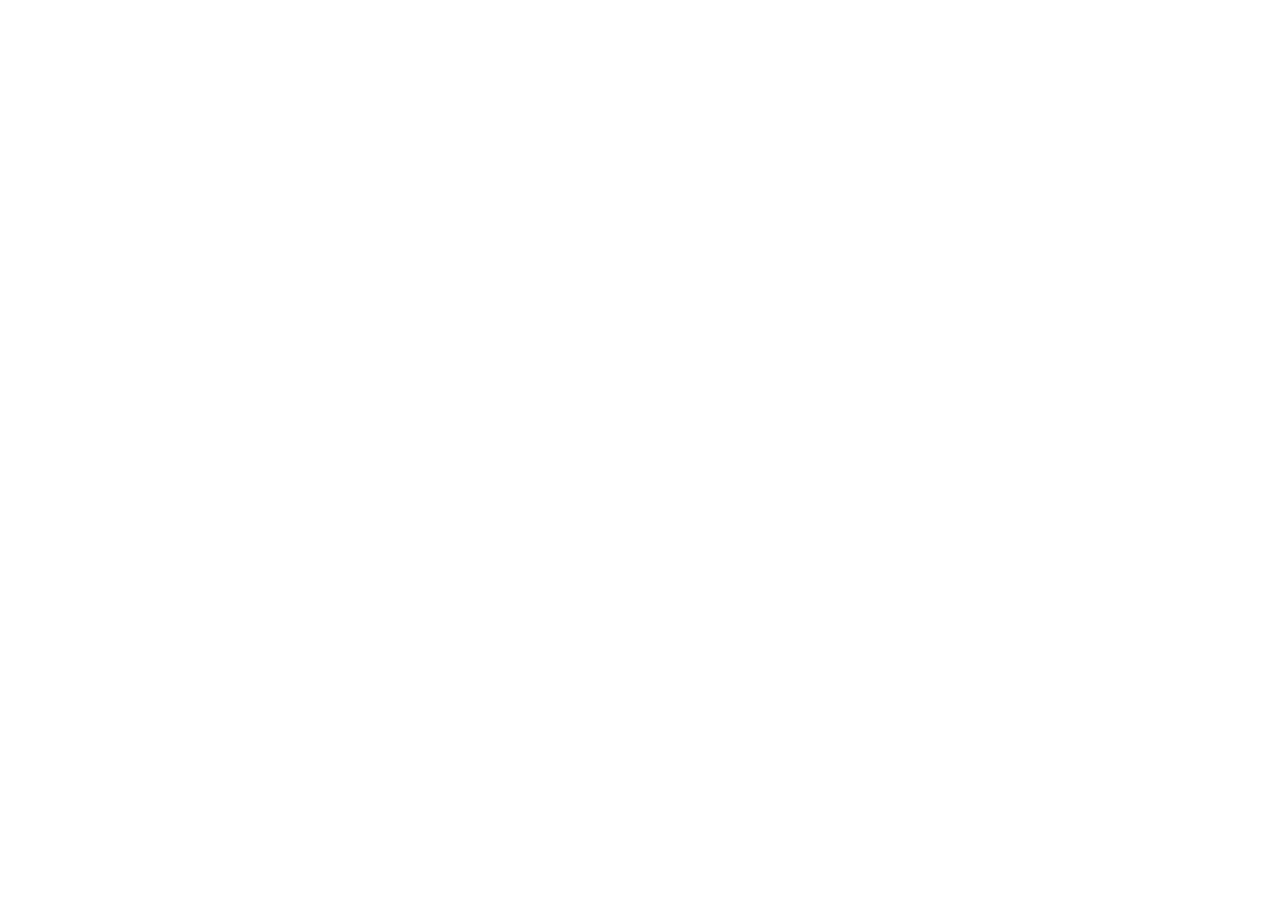
==== admin/index.html @ 14a2e66e "Mejoras y admin" ====
<!DOCTYPE html>
<html lang="es">
<head>
  <meta charset="utf-8" />
  <meta name="viewport" content="width=device-width, initial-scale=1.0" />
  <title>Panel de Administración | Club Siambretta Chivilcoy</title>
  <!-- Widget de Autenticación con Email/Password (Netlify Identity) -->
  <script src="https://identity.netlify.com/v1/netlify-identity-widget.js"></script>
</head>
<body>
  <!-- Carga de Decap CMS -->
  <script src="https://unpkg.com/decap-cms@^3.0.0/dist/decap-cms.js"></script>
</body>
</html>
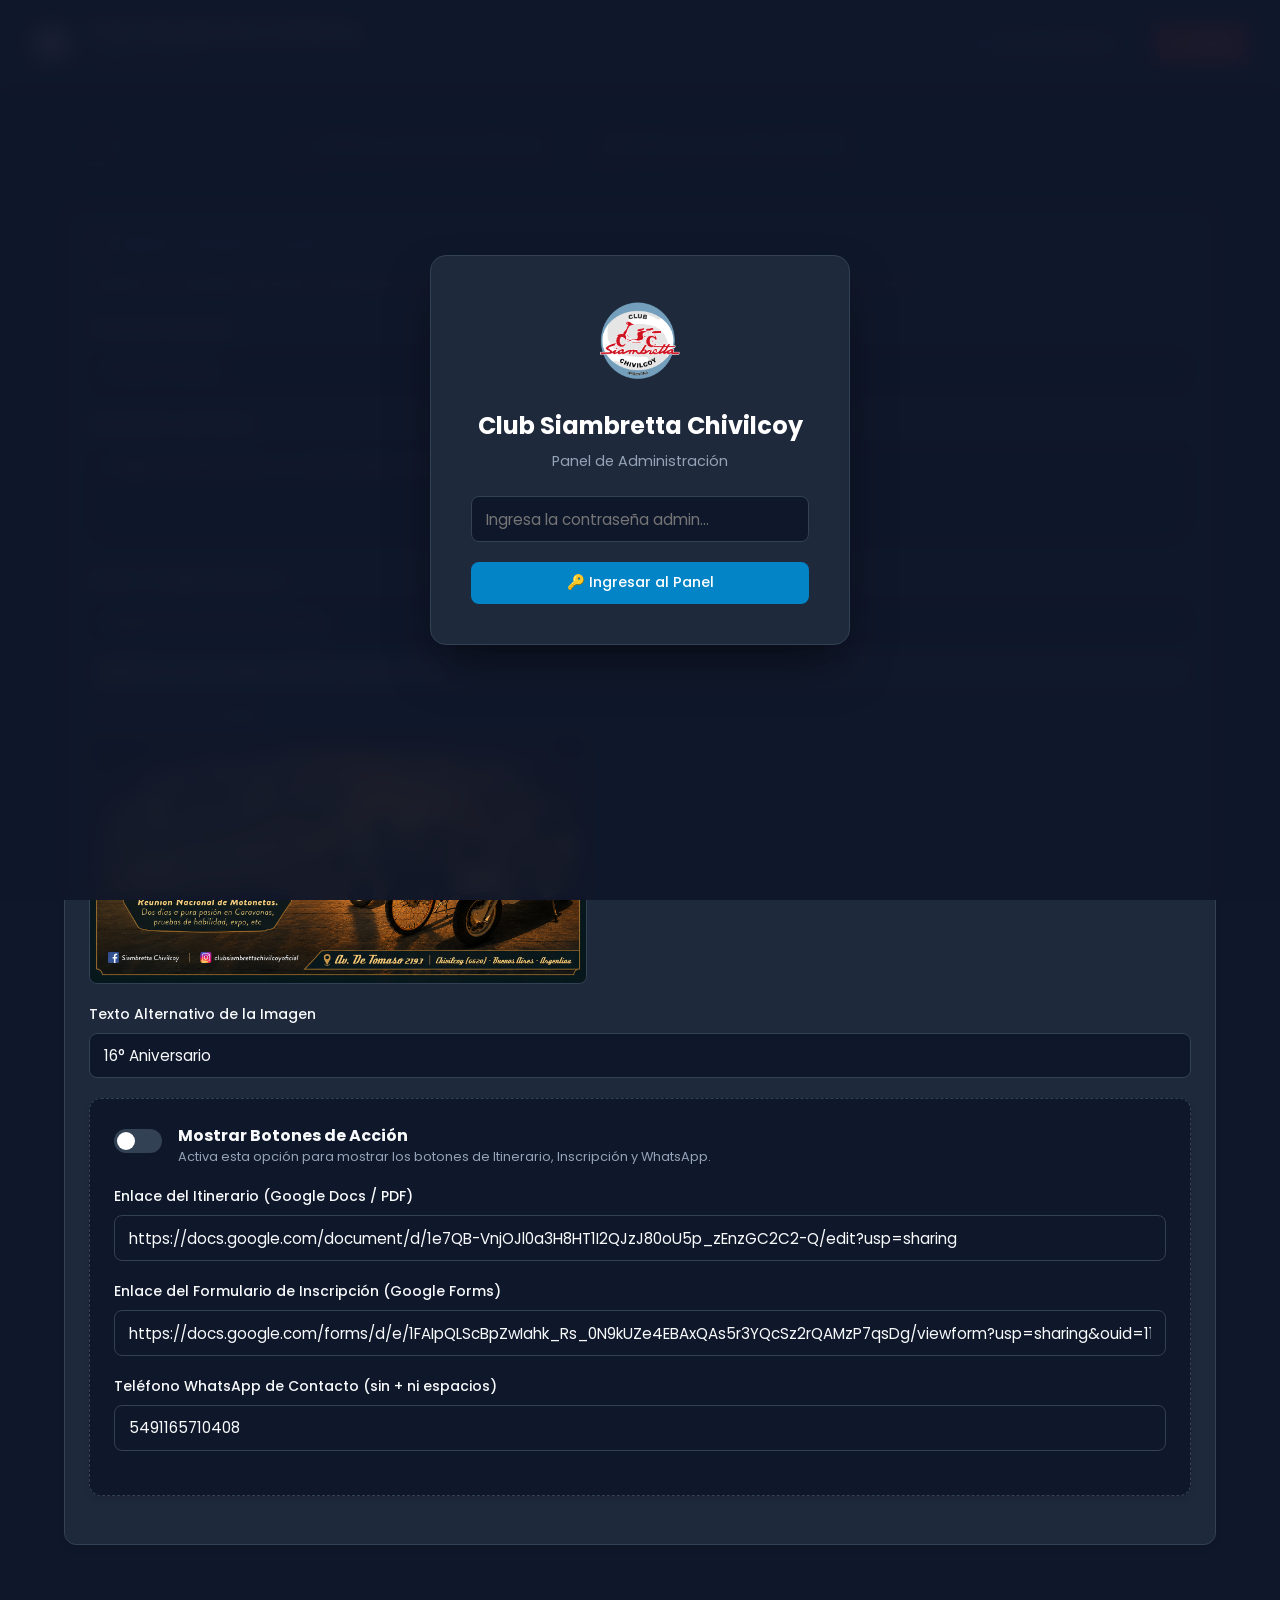
==== commit d8a349fc: "correcciones" ====
--- a/admin/index.html
+++ b/admin/index.html
@@ -1,14 +1,217 @@
 <!DOCTYPE html>
 <html lang="es">
 <head>
-  <meta charset="utf-8" />
-  <meta name="viewport" content="width=device-width, initial-scale=1.0" />
-  <title>Panel de Administración | Club Siambretta Chivilcoy</title>
-  <!-- Widget de Autenticación con Email/Password (Netlify Identity) -->
-  <script src="https://identity.netlify.com/v1/netlify-identity-widget.js"></script>
+  <meta charset="UTF-8">
+  <meta name="viewport" content="width=device-width, initial-scale=1.0">
+  <title>Panel de Control | Club Siambretta Chivilcoy</title>
+
+  <!-- Google Fonts & Favicon -->
+  <link rel="icon" href="../imgs/logos/Logo2_CSC.png" type="image/png">
+  <link rel="stylesheet" href="https://fonts.googleapis.com/css2?family=Poppins:wght@400;500;600;700&display=swap">
+  <link rel="stylesheet" href="admin.css">
 </head>
 <body>
-  <!-- Carga de Decap CMS -->
-  <script src="https://unpkg.com/decap-cms@^3.0.0/dist/decap-cms.js"></script>
+
+  <!-- Pantalla de Login / Bloqueo -->
+  <div class="login-overlay" id="loginOverlay">
+    <div class="login-card">
+      <img src="../imgs/logos/Logo2_CSC.png" alt="Club Siambretta Chivilcoy">
+      <h2>Club Siambretta Chivilcoy</h2>
+      <p>Panel de Administración</p>
+
+      <form id="loginForm">
+        <div class="form-group">
+          <input type="password" id="passInput" class="form-control" placeholder="Ingresa la contraseña admin..." required>
+        </div>
+        <p id="loginError" style="color: var(--danger-color); font-size: 0.85rem; display: none; margin-bottom: 1rem;">
+          ❌ Contraseña incorrecta
+        </p>
+        <button type="submit" class="btn btn-primary" style="width: 100%; justify-content: center;">
+          🔑 Ingresar al Panel
+        </button>
+      </form>
+    </div>
+  </div>
+
+  <!-- Encabezado del Panel -->
+  <header>
+    <div class="header-brand">
+      <img src="../imgs/logos/Logo2_CSC.png" alt="Logo">
+      <div>
+        <h1>Club Siambretta Chivilcoy</h1>
+        <span style="font-size: 0.8rem; color: var(--text-muted);">Panel de Control</span>
+      </div>
+    </div>
+
+    <div class="header-actions">
+      <a href="../index.html" target="_blank" class="btn btn-outline" style="text-decoration: none;">
+        🌐 Ver Sitio Público
+      </a>
+      <button class="btn btn-danger" id="logoutBtn">
+        🚪 Salir
+      </button>
+    </div>
+  </header>
+
+  <!-- Contenedor Principal -->
+  <div class="app-container">
+
+    <!-- Navegación de Pestañas -->
+    <div class="tabs-nav">
+      <button class="tab-btn active" data-tab="tabEvento">
+        📌 Próximo Evento
+      </button>
+      <button class="tab-btn" data-tab="tabSalidas">
+        🏍️ Salidas y Eventos Anteriores
+      </button>
+      <button class="tab-btn" data-tab="tabGitHub">
+        🚀 Publicar en la Web (GitHub)
+      </button>
+    </div>
+
+    <!-- Pestaña 1: PRÓXIMO EVENTO -->
+    <div class="tab-content active" id="tabEvento">
+      <div class="panel-card">
+        <h3>📌 Editar Próximo Evento</h3>
+        <p style="color: var(--text-muted); font-size: 0.9rem; margin-bottom: 1.5rem;">
+          Modifica los detalles del afiche, descripción y botones que aparecerán en la sección principal del próximo evento.
+        </p>
+
+        <form id="formEvento">
+          <div class="form-group">
+            <label>Título de la Sección</label>
+            <input type="text" id="ev_titulo" class="form-control" placeholder="Ej. Proximo evento">
+          </div>
+
+          <div class="form-group">
+            <label>Descripción del Evento</label>
+            <textarea id="ev_descripcion" class="form-control" placeholder="Ej. Amigos siambretteros, se viene la gran reunión nacional..."></textarea>
+          </div>
+
+          <div class="form-group">
+            <label>Afiche / Imagen del Evento</label>
+            <input type="text" id="ev_imagen" class="form-control" placeholder="Ruta o URL de la imagen (ej. imgs/eventos/evento-16.png)">
+            <label class="file-picker-btn">
+              📁 Seleccionar imagen desde la computadora
+              <input type="file" id="ev_file_input" accept="image/*">
+            </label>
+            
+            <!-- Vista Previa -->
+            <div style="margin-top: 1rem;">
+              <span style="font-size: 0.85rem; color: var(--text-muted); display: block; margin-bottom: 0.5rem;">Vista previa de la imagen:</span>
+              <img id="ev_img_preview" src="" alt="Vista Previa" style="max-height: 250px; border-radius: 0.5rem; border: 1px solid var(--card-border); display: none;">
+            </div>
+          </div>
+
+          <div class="form-group">
+            <label>Texto Alternativo de la Imagen</label>
+            <input type="text" id="ev_alt" class="form-control" placeholder="Ej. 16° Aniversario">
+          </div>
+
+          <div class="panel-card" style="background: #0f172a; border-style: dashed;">
+            <div class="form-group toggle-group">
+              <label class="switch">
+                <input type="checkbox" id="ev_mostrar_botones">
+                <span class="slider"></span>
+              </label>
+              <div>
+                <strong>Mostrar Botones de Acción</strong>
+                <p style="font-size: 0.8rem; color: var(--text-muted);">Activa esta opción para mostrar los botones de Itinerario, Inscripción y WhatsApp.</p>
+              </div>
+            </div>
+
+            <div class="form-group">
+              <label>Enlace del Itinerario (Google Docs / PDF)</label>
+              <input type="url" id="ev_itinerario" class="form-control" placeholder="https://docs.google.com/document/d/...">
+            </div>
+
+            <div class="form-group">
+              <label>Enlace del Formulario de Inscripción (Google Forms)</label>
+              <input type="url" id="ev_inscripcion" class="form-control" placeholder="https://docs.google.com/forms/d/...">
+            </div>
+
+            <div class="form-group">
+              <label>Teléfono WhatsApp de Contacto (sin + ni espacios)</label>
+              <input type="text" id="ev_whatsapp" class="form-control" placeholder="Ej. 5491165710408">
+            </div>
+          </div>
+        </form>
+      </div>
+    </div>
+
+    <!-- Pestaña 2: SALIDAS -->
+    <div class="tab-content" id="tabSalidas">
+      <div class="panel-card">
+        <div style="display: flex; justify-content: space-between; align-items: center; margin-bottom: 1rem;">
+          <div>
+            <h3>🏍️ Administrar Salidas y Eventos Anteriores</h3>
+            <p style="color: var(--text-muted); font-size: 0.9rem;">
+              Agrega, modifica o elimina las fotos y títulos de las salidas registradas.
+            </p>
+          </div>
+          <button class="btn btn-success" onclick="agregarSalidaNueva()">
+            ➕ Nueva Salida
+          </button>
+        </div>
+
+        <div class="salidas-list" id="salidasList">
+          <!-- Carga dinámica de salidas -->
+        </div>
+      </div>
+    </div>
+
+    <!-- Pestaña 3: PUBLICACIÓN Y GITHUB -->
+    <div class="tab-content" id="tabGitHub">
+      <div class="panel-card">
+        <h3>🚀 Publicar Cambios en la Web (GitHub Pages)</h3>
+        <p style="color: var(--text-muted); font-size: 0.9rem; margin-bottom: 1.5rem;">
+          Ingresa tus credenciales de GitHub una sola vez para que el botón de publicar guarde y actualice la página en vivo automáticamente.
+        </p>
+
+        <div style="display: grid; grid-template-columns: repeat(auto-fit, minmax(240px, 1fr)); gap: 1rem;">
+          <div class="form-group">
+            <label>Usuario de GitHub</label>
+            <input type="text" id="gh_owner" class="form-control" placeholder="Ej. clubsiambrettachivilcoy">
+          </div>
+
+          <div class="form-group">
+            <label>Nombre del Repositorio</label>
+            <input type="text" id="gh_repo" class="form-control" placeholder="Ej. home">
+          </div>
+
+          <div class="form-group">
+            <label>Rama (Branch)</label>
+            <input type="text" id="gh_branch" class="form-control" value="main">
+          </div>
+        </div>
+
+        <div class="form-group">
+          <label>Token de Acceso Personal de GitHub (Personal Access Token)</label>
+          <input type="password" id="gh_token" class="form-control" placeholder="github_pat_11A...">
+          <small style="color: var(--text-muted); font-size: 0.8rem; display: block; margin-top: 0.25rem;">
+            Se guarda solo en tu navegador. Puedes generar uno gratis en GitHub > Settings > Developer Settings > Personal access tokens.
+          </small>
+        </div>
+
+        <div style="display: flex; gap: 1rem; flex-wrap: wrap; margin-top: 1.5rem;">
+          <button class="btn btn-primary btn-lg" id="btnGuardarGitHub" style="font-size: 1rem; padding: 0.85rem 1.75rem;">
+            🚀 Guardar y Publicar en la Web
+          </button>
+
+          <button class="btn btn-outline" id="btnDescargarJSON">
+            💾 Descargar Copia de Respaldo (JSON)
+          </button>
+        </div>
+
+        <div id="githubStatus" style="margin-top: 1.5rem; font-weight: 500;"></div>
+      </div>
+    </div>
+
+  </div>
+
+  <!-- Contenedor para Notificaciones Toast -->
+  <div class="toast-container" id="toastContainer"></div>
+
+  <script src="admin.js"></script>
 </body>
 </html>
--- a/admin/admin.css
+++ b/admin/admin.css
@@ -0,0 +1,426 @@
+:root {
+  --primary-color: #1e3a8a;
+  --primary-hover: #1d4ed8;
+  --accent-color: #0284c7;
+  --bg-color: #0f172a;
+  --card-bg: #1e293b;
+  --card-border: #334155;
+  --text-main: #f8fafc;
+  --text-muted: #94a3b8;
+  --danger-color: #ef4444;
+  --success-color: #22c55e;
+  --warning-color: #f59e0b;
+}
+
+* {
+  box-sizing: border-box;
+  margin: 0;
+  padding: 0;
+  font-family: 'Poppins', system-ui, -apple-system, sans-serif;
+}
+
+body {
+  background-color: var(--bg-color);
+  color: var(--text-main);
+  min-height: 100vh;
+  display: flex;
+  flex-direction: column;
+}
+
+/* Pantalla de Bloqueo / Login */
+.login-overlay {
+  position: fixed;
+  top: 0;
+  left: 0;
+  width: 100%;
+  height: 100%;
+  background: rgba(15, 23, 42, 0.95);
+  backdrop-filter: blur(10px);
+  display: flex;
+  justify-content: center;
+  align-items: center;
+  z-index: 10000;
+  transition: opacity 0.3s ease;
+}
+
+.login-card {
+  background: var(--card-bg);
+  border: 1px solid var(--card-border);
+  padding: 2.5rem;
+  border-radius: 1rem;
+  box-shadow: 0 25px 50px -12px rgba(0, 0, 0, 0.5);
+  width: 90%;
+  max-width: 420px;
+  text-align: center;
+}
+
+.login-card img {
+  width: 80px;
+  height: auto;
+  margin-bottom: 1rem;
+}
+
+.login-card h2 {
+  font-size: 1.5rem;
+  margin-bottom: 0.5rem;
+  color: #fff;
+}
+
+.login-card p {
+  color: var(--text-muted);
+  font-size: 0.9rem;
+  margin-bottom: 1.5rem;
+}
+
+/* Header */
+header {
+  background: var(--card-bg);
+  border-bottom: 1px solid var(--card-border);
+  padding: 1rem 2rem;
+  display: flex;
+  justify-content: space-between;
+  align-items: center;
+  position: sticky;
+  top: 0;
+  z-index: 100;
+}
+
+.header-brand {
+  display: flex;
+  align-items: center;
+  gap: 1rem;
+}
+
+.header-brand img {
+  height: 45px;
+  width: auto;
+}
+
+.header-brand h1 {
+  font-size: 1.25rem;
+  font-weight: 600;
+}
+
+.header-actions {
+  display: flex;
+  align-items: center;
+  gap: 1rem;
+}
+
+/* Container & Layout */
+.app-container {
+  max-width: 1200px;
+  width: 100%;
+  margin: 2rem auto;
+  padding: 0 1.5rem;
+  flex: 1;
+}
+
+/* Navegación por pestañas */
+.tabs-nav {
+  display: flex;
+  gap: 0.5rem;
+  border-bottom: 2px solid var(--card-border);
+  margin-bottom: 2rem;
+}
+
+.tab-btn {
+  background: transparent;
+  border: none;
+  color: var(--text-muted);
+  padding: 0.75rem 1.5rem;
+  font-size: 1rem;
+  font-weight: 500;
+  cursor: pointer;
+  border-bottom: 3px solid transparent;
+  transition: all 0.2s ease;
+  display: flex;
+  align-items: center;
+  gap: 0.5rem;
+}
+
+.tab-btn:hover {
+  color: var(--text-main);
+}
+
+.tab-btn.active {
+  color: var(--accent-color);
+  border-bottom-color: var(--accent-color);
+}
+
+/* Contenido de pestañas */
+.tab-content {
+  display: none;
+}
+
+.tab-content.active {
+  display: block;
+}
+
+/* Tarjetas y Paneles */
+.panel-card {
+  background: var(--card-bg);
+  border: 1px solid var(--card-border);
+  border-radius: 0.75rem;
+  padding: 1.5rem;
+  margin-bottom: 1.5rem;
+  box-shadow: 0 4px 6px -1px rgba(0, 0, 0, 0.1);
+}
+
+.panel-card h3 {
+  font-size: 1.15rem;
+  margin-bottom: 1rem;
+  color: var(--accent-color);
+  display: flex;
+  align-items: center;
+  gap: 0.5rem;
+}
+
+/* Formularios */
+.form-group {
+  margin-bottom: 1.25rem;
+}
+
+.form-group label {
+  display: block;
+  font-size: 0.875rem;
+  font-weight: 500;
+  margin-bottom: 0.5rem;
+  color: var(--text-main);
+}
+
+.form-control {
+  width: 100%;
+  padding: 0.65rem 0.85rem;
+  background: #0f172a;
+  border: 1px solid var(--card-border);
+  border-radius: 0.5rem;
+  color: var(--text-main);
+  font-size: 0.95rem;
+  transition: border-color 0.2s;
+}
+
+.form-control:focus {
+  outline: none;
+  border-color: var(--accent-color);
+}
+
+textarea.form-control {
+  min-height: 100px;
+  resize: vertical;
+}
+
+/* Toggle switch */
+.toggle-group {
+  display: flex;
+  align-items: center;
+  gap: 1rem;
+}
+
+.switch {
+  position: relative;
+  display: inline-block;
+  width: 48px;
+  height: 24px;
+}
+
+.switch input {
+  opacity: 0;
+  width: 0;
+  height: 0;
+}
+
+.slider {
+  position: absolute;
+  cursor: pointer;
+  top: 0; left: 0; right: 0; bottom: 0;
+  background-color: #334155;
+  transition: .3s;
+  border-radius: 24px;
+}
+
+.slider:before {
+  position: absolute;
+  content: "";
+  height: 18px;
+  width: 18px;
+  left: 3px;
+  bottom: 3px;
+  background-color: white;
+  transition: .3s;
+  border-radius: 50%;
+}
+
+input:checked + .slider {
+  background-color: var(--accent-color);
+}
+
+input:checked + .slider:before {
+  transform: translateX(24px);
+}
+
+/* Botones */
+.btn {
+  display: inline-flex;
+  align-items: center;
+  gap: 0.5rem;
+  padding: 0.65rem 1.25rem;
+  border-radius: 0.5rem;
+  font-size: 0.9rem;
+  font-weight: 500;
+  cursor: pointer;
+  border: none;
+  transition: background-color 0.2s, transform 0.1s;
+}
+
+.btn:active {
+  transform: scale(0.98);
+}
+
+.btn-primary {
+  background-color: var(--accent-color);
+  color: #fff;
+}
+
+.btn-primary:hover {
+  background-color: #0369a1;
+}
+
+.btn-success {
+  background-color: var(--success-color);
+  color: #fff;
+}
+
+.btn-success:hover {
+  background-color: #16a34a;
+}
+
+.btn-danger {
+  background-color: var(--danger-color);
+  color: #fff;
+}
+
+.btn-danger:hover {
+  background-color: #dc2626;
+}
+
+.btn-outline {
+  background: transparent;
+  border: 1px solid var(--card-border);
+  color: var(--text-main);
+}
+
+.btn-outline:hover {
+  background: #334155;
+}
+
+/* Salidas list Grid */
+.salidas-list {
+  display: flex;
+  flex-direction: column;
+  gap: 1.5rem;
+}
+
+.salida-card {
+  background: #0f172a;
+  border: 1px solid var(--card-border);
+  border-radius: 0.75rem;
+  padding: 1.25rem;
+  position: relative;
+}
+
+.salida-header {
+  display: flex;
+  justify-content: space-between;
+  align-items: center;
+  margin-bottom: 1rem;
+}
+
+.images-preview-grid {
+  display: grid;
+  grid-template-columns: repeat(auto-fill, minmax(120px, 1fr));
+  gap: 1rem;
+  margin-top: 1rem;
+}
+
+.image-thumb-box {
+  position: relative;
+  aspect-ratio: 4/3;
+  border-radius: 0.5rem;
+  overflow: hidden;
+  border: 1px solid var(--card-border);
+  background: #1e293b;
+}
+
+.image-thumb-box img {
+  width: 100%;
+  height: 100%;
+  object-fit: cover;
+}
+
+.image-thumb-box .remove-img-btn {
+  position: absolute;
+  top: 4px;
+  right: 4px;
+  background: rgba(239, 68, 68, 0.9);
+  color: white;
+  border: none;
+  border-radius: 50%;
+  width: 24px;
+  height: 24px;
+  cursor: pointer;
+  display: flex;
+  align-items: center;
+  justify-content: center;
+  font-size: 0.75rem;
+}
+
+/* Image Dropzone / Picker */
+.file-picker-btn {
+  display: inline-block;
+  padding: 0.5rem 1rem;
+  background: #334155;
+  color: var(--text-main);
+  border-radius: 0.5rem;
+  cursor: pointer;
+  font-size: 0.85rem;
+  margin-top: 0.5rem;
+}
+
+.file-picker-btn input[type="file"] {
+  display: none;
+}
+
+/* Toast Notificaciones */
+.toast-container {
+  position: fixed;
+  bottom: 2rem;
+  right: 2rem;
+  z-index: 9999;
+}
+
+.toast {
+  background: var(--card-bg);
+  border: 1px solid var(--accent-color);
+  color: #fff;
+  padding: 1rem 1.5rem;
+  border-radius: 0.5rem;
+  box-shadow: 0 10px 25px -5px rgba(0,0,0,0.5);
+  margin-top: 0.5rem;
+  animation: slideIn 0.3s ease;
+}
+
+@keyframes slideIn {
+  from { transform: translateX(100%); opacity: 0; }
+  to { transform: translateX(0); opacity: 1; }
+}
+
+@media (max-width: 768px) {
+  header {
+    flex-direction: column;
+    gap: 1rem;
+  }
+  .tabs-nav {
+    overflow-x: auto;
+  }
+}
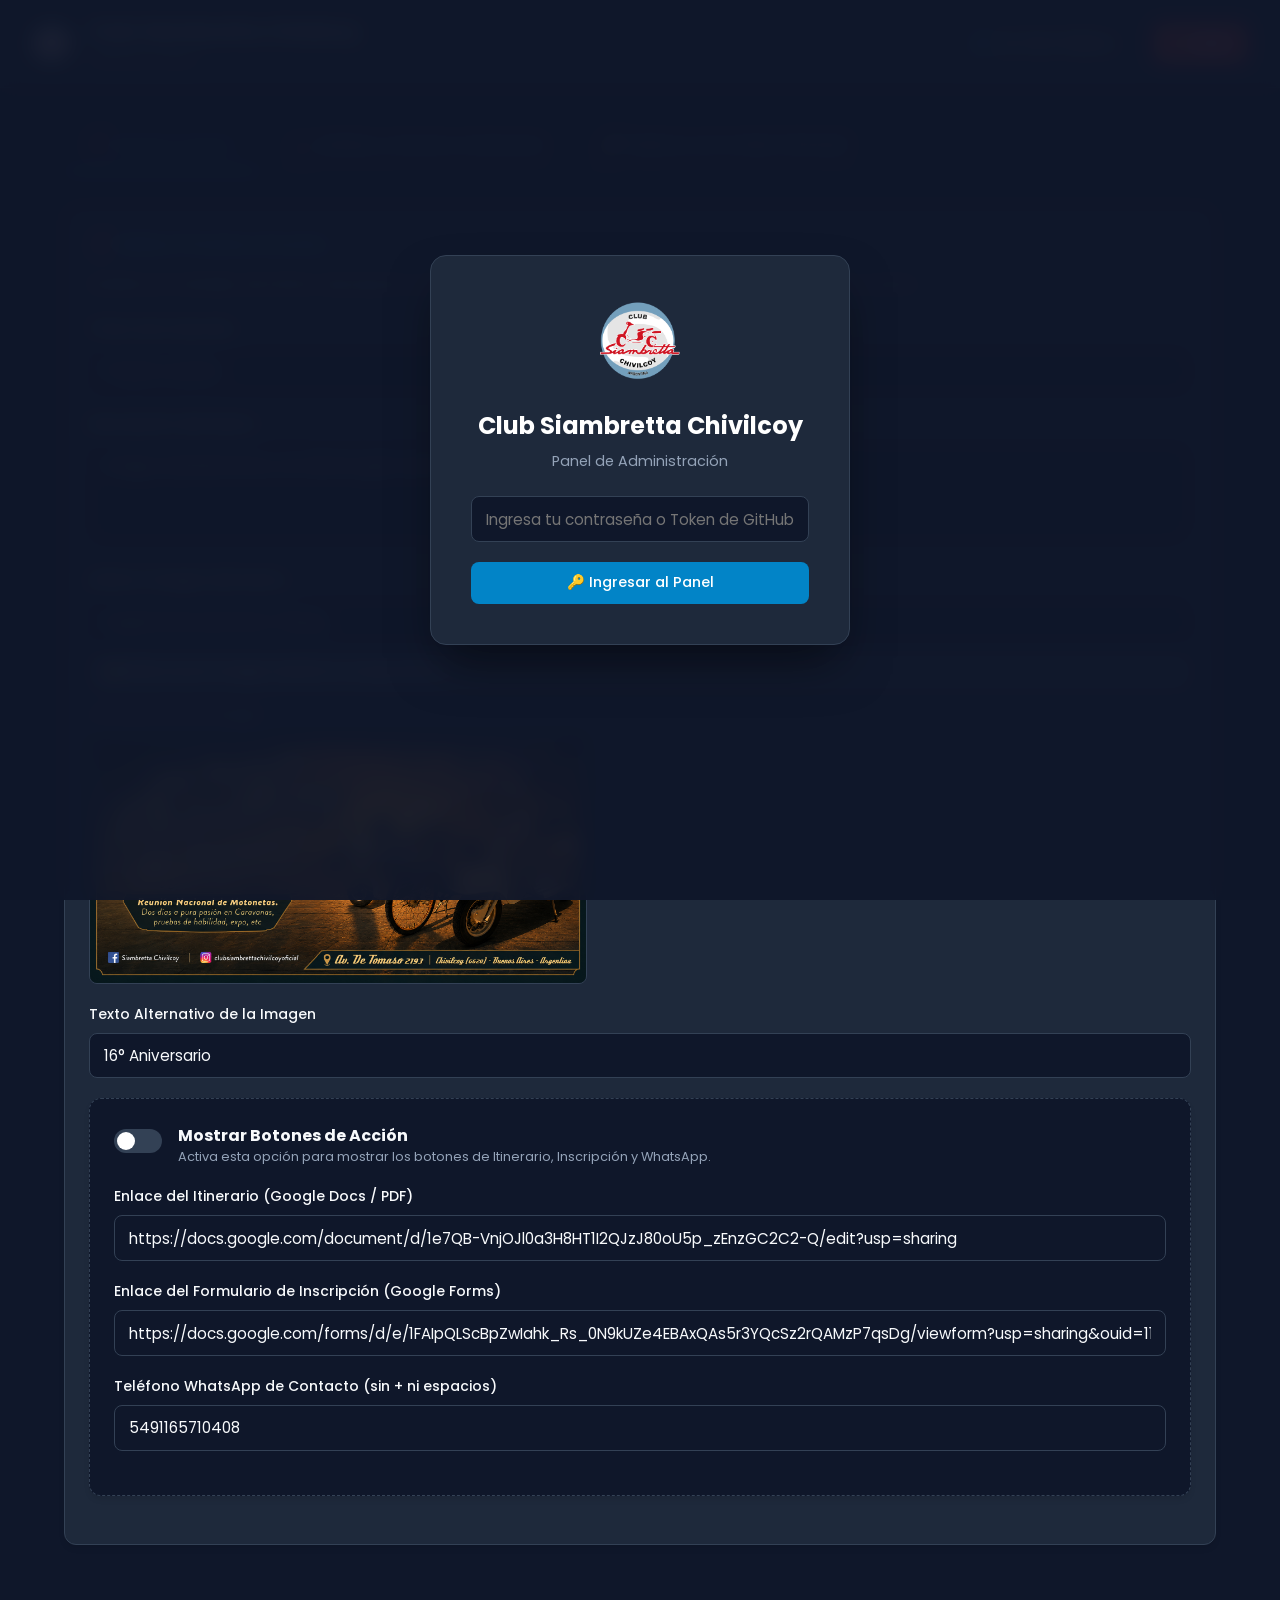
==== commit 21219fa5: "mejoras seguridad" ====
--- a/admin/index.html
+++ b/admin/index.html
@@ -9,7 +9,16 @@
   <link rel="icon" href="../imgs/logos/Logo2_CSC.png" type="image/png">
   <link rel="stylesheet" href="https://fonts.googleapis.com/css2?family=Poppins:wght@400;500;600;700&display=swap">
   <link rel="stylesheet" href="admin.css">
+
+  <script>
+    // Limpiar residuos de redirección o cookies de Netlify anteriores en el navegador
+    if (window.location.hash.includes('access_token') || window.location.hash.includes('invite_token')) {
+      history.replaceState(null, "", window.location.pathname);
+    }
+    try { localStorage.removeItem('gotrue.user'); } catch(e){}
+  </script>
 </head>
+
 <body>
 
   <!-- Pantalla de Login / Bloqueo -->
@@ -21,15 +30,16 @@
 
       <form id="loginForm">
         <div class="form-group">
-          <input type="password" id="passInput" class="form-control" placeholder="Ingresa la contraseña admin..." required>
+          <input type="password" id="passInput" class="form-control" placeholder="Ingresa tu contraseña o Token de GitHub..." required>
         </div>
         <p id="loginError" style="color: var(--danger-color); font-size: 0.85rem; display: none; margin-bottom: 1rem;">
-          ❌ Contraseña incorrecta
+          ❌ Contraseña o Token de GitHub no válido
         </p>
         <button type="submit" class="btn btn-primary" style="width: 100%; justify-content: center;">
           🔑 Ingresar al Panel
         </button>
       </form>
+
     </div>
   </div>
 
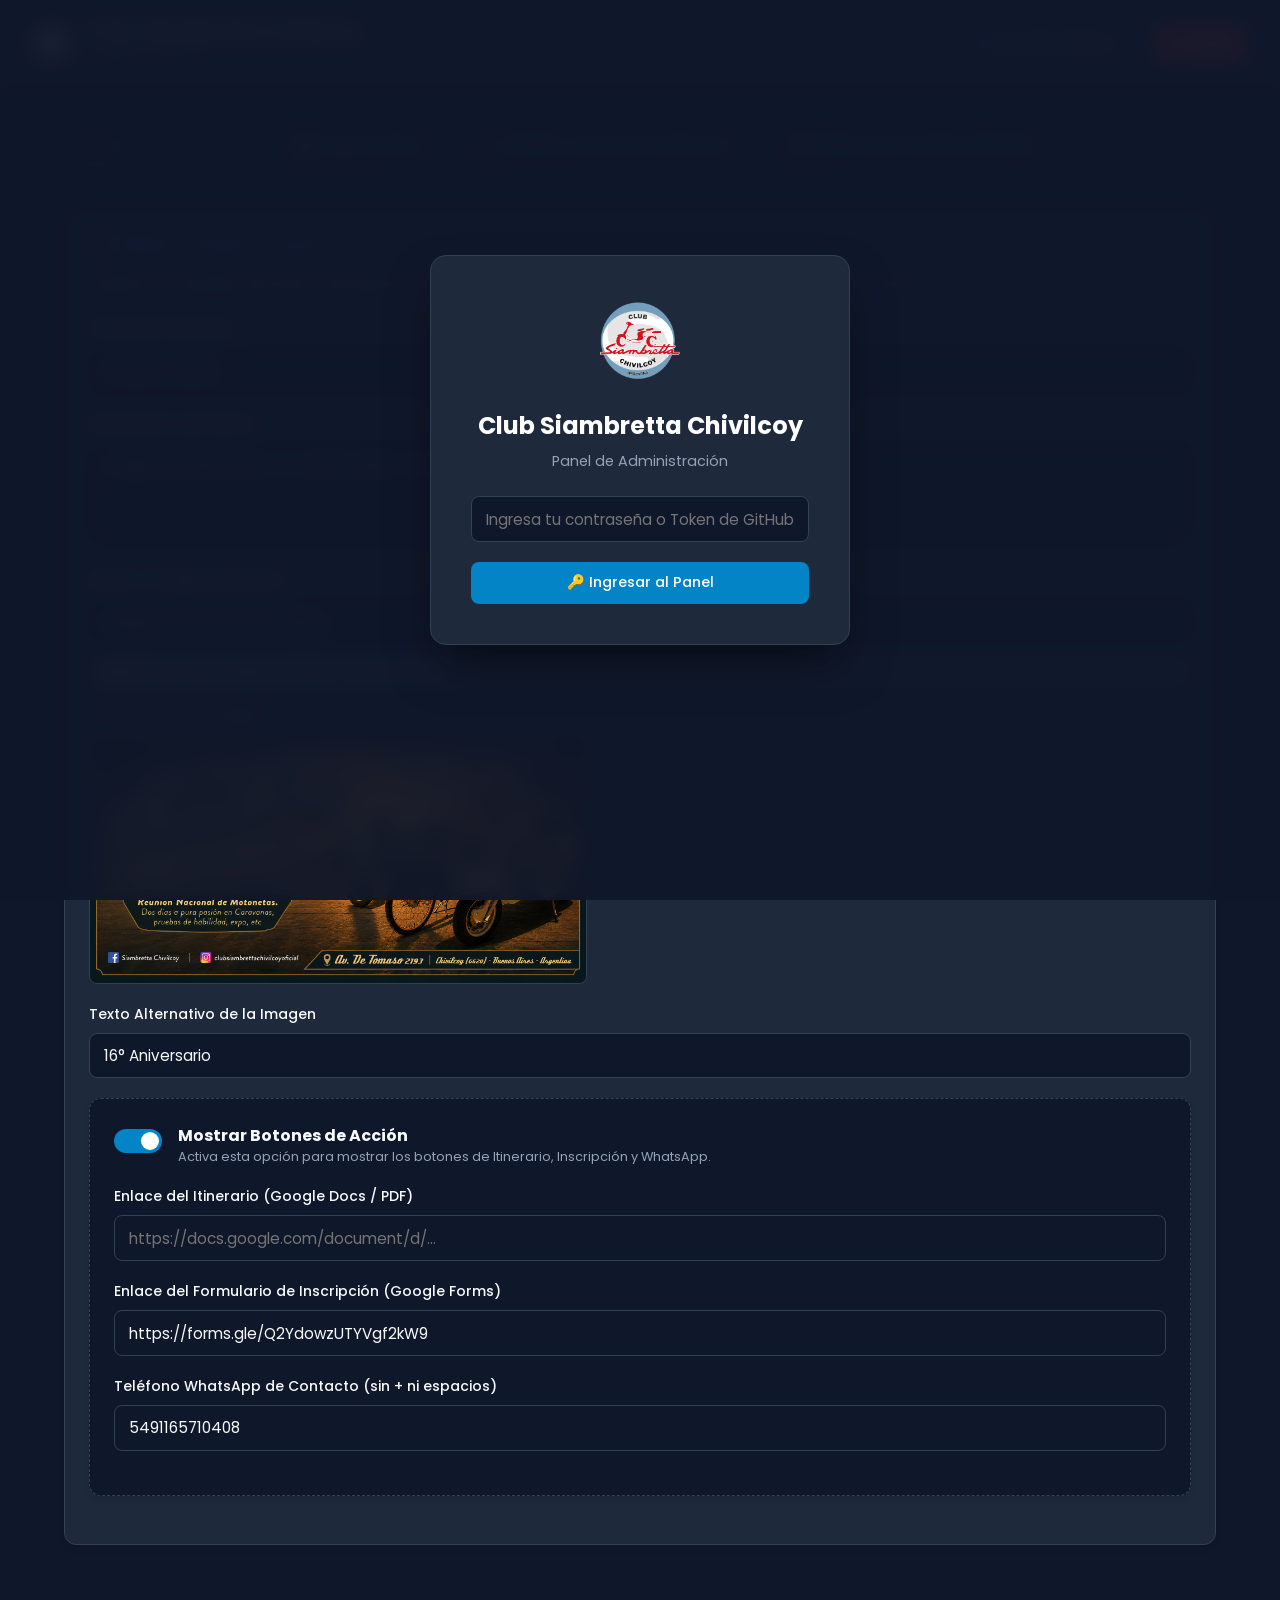
==== commit 53bb21b8: "Agregar seccion de auspiciantes y logos" ====
--- a/admin/index.html
+++ b/admin/index.html
@@ -70,6 +70,9 @@
     <div class="tabs-nav">
       <button class="tab-btn active" data-tab="tabEvento">
         📌 Próximo Evento
+      </button>
+      <button class="tab-btn" data-tab="tabAuspiciantes">
+        🏷️ Auspiciantes
       </button>
       <button class="tab-btn" data-tab="tabSalidas">
         🏍️ Salidas y Eventos Anteriores
@@ -149,7 +152,28 @@
       </div>
     </div>
 
-    <!-- Pestaña 2: SALIDAS -->
+    <!-- Pestaña 2: AUSPICIANTES -->
+    <div class="tab-content" id="tabAuspiciantes">
+      <div class="panel-card">
+        <div style="display: flex; justify-content: space-between; align-items: center; margin-bottom: 1rem;">
+          <div>
+            <h3>🏷️ Administrar Auspiciantes</h3>
+            <p style="color: var(--text-muted); font-size: 0.9rem;">
+              Agrega, modifica o elimina los logos y enlaces de los auspiciantes del evento.
+            </p>
+          </div>
+          <button class="btn btn-success" onclick="agregarAuspicianteNuevo()">
+            ➕ Nuevo Auspiciante
+          </button>
+        </div>
+
+        <div class="auspiciantes-list" id="auspiciantesList">
+          <!-- Carga dinámica de auspiciantes -->
+        </div>
+      </div>
+    </div>
+
+    <!-- Pestaña 3: SALIDAS -->
     <div class="tab-content" id="tabSalidas">
       <div class="panel-card">
         <div style="display: flex; justify-content: space-between; align-items: center; margin-bottom: 1rem;">
